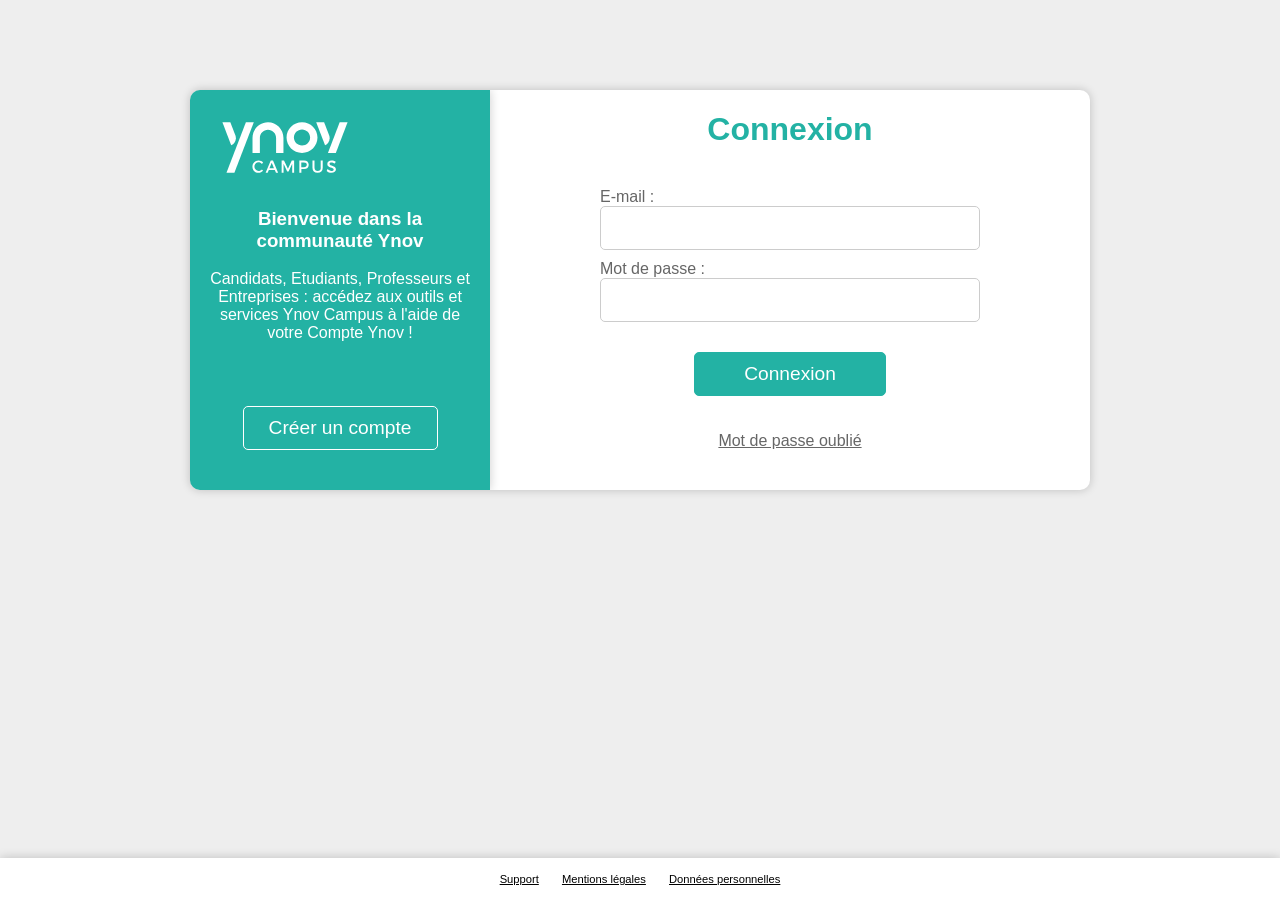
==== index.html @ 2fa3d577 "add site" ====
<html xmlns="http://www.w3.org/1999/xhtml" lang="en">

<head>
	<meta http-equiv="Content-Type" content="text/html; charset=utf-8" />
	<meta name="description" content="HTTrack is an easy-to-use website mirror utility. It allows you to download a World Wide website from the Internet to a local directory,building recursively all structures, getting html, images, and other files from the server to your computer. Links are rebuiltrelatively so that you can freely browse to the local site (works with any browser). You can mirror several sites together so that you can jump from one toanother. You can, also, update an existing mirror site, or resume an interrupted download. The robot is fully configurable, with an integrated help" />
	<meta name="keywords" content="httrack, HTTRACK, HTTrack, winhttrack, WINHTTRACK, WinHTTrack, offline browser, web mirror utility, aspirateur web, surf offline, web capture, www mirror utility, browse offline, local  site builder, website mirroring, aspirateur www, internet grabber, capture de site web, internet tool, hors connexion, unix, dos, windows 95, windows 98, solaris, ibm580, AIX 4.0, HTS, HTGet, web aspirator, web aspirateur, libre, GPL, GNU, free software" />
	<title>Local index - HTTrack Website Copier</title>
  <!-- Mirror and index made by HTTrack Website Copier/3.49-2 [XR&CO'2014] -->
	<style type="text/css">
	<!--

body {
	margin: 0;  padding: 0;  margin-bottom: 15px;  margin-top: 8px;
	background: #77b;
}
body, td {
	font: 14px "Trebuchet MS", Verdana, Arial, Helvetica, sans-serif;
	}

#subTitle {
	background: #000;  color: #fff;  padding: 4px;  font-weight: bold; 
	}

#siteNavigation a, #siteNavigation .current {
	font-weight: bold;  color: #448;
	}
#siteNavigation a:link    { text-decoration: none; }
#siteNavigation a:visited { text-decoration: none; }

#siteNavigation .current { background-color: #ccd; }

#siteNavigation a:hover   { text-decoration: none;  background-color: #fff;  color: #000; }
#siteNavigation a:active  { text-decoration: none;  background-color: #ccc; }


a:link    { text-decoration: underline;  color: #00f; }
a:visited { text-decoration: underline;  color: #000; }
a:hover   { text-decoration: underline;  color: #c00; }
a:active  { text-decoration: underline; }

#pageContent {
	clear: both;
	border-bottom: 6px solid #000;
	padding: 10px;  padding-top: 20px;
	line-height: 1.65em;
	background-image: url(backblue.gif);
	background-repeat: no-repeat;
	background-position: top right;
	}

#pageContent, #siteNavigation {
	background-color: #ccd;
	}


.imgLeft  { float: left;   margin-right: 10px;  margin-bottom: 10px; }
.imgRight { float: right;  margin-left: 10px;   margin-bottom: 10px; }

hr { height: 1px;  color: #000;  background-color: #000;  margin-bottom: 15px; }

h1 { margin: 0;  font-weight: bold;  font-size: 2em; }
h2 { margin: 0;  font-weight: bold;  font-size: 1.6em; }
h3 { margin: 0;  font-weight: bold;  font-size: 1.3em; }
h4 { margin: 0;  font-weight: bold;  font-size: 1.18em; }

.blak { background-color: #000; }
.hide { display: none; }
.tableWidth { min-width: 400px; }

.tblRegular       { border-collapse: collapse; }
.tblRegular td    { padding: 6px;  background-image: url(fade.gif);  border: 2px solid #99c; }
.tblHeaderColor, .tblHeaderColor td { background: #99c; }
.tblNoBorder td   { border: 0; }


// -->
</style>

</head>

<table width="76%" border="0" align="center" cellspacing="0" cellpadding="3" class="tableWidth">
	<tr>
	<td id="subTitle">HTTrack Website Copier - Open Source offline browser</td>
	</tr>
</table>
<table width="76%" border="0" align="center" cellspacing="0" cellpadding="0" class="tableWidth">
<tr class="blak">
<td>
	<table width="100%" border="0" align="center" cellspacing="1" cellpadding="0">
	<tr>
	<td colspan="6"> 
		<table width="100%" border="0" align="center" cellspacing="0" cellpadding="10">
		<tr> 
		<td id="pageContent"> 
<!-- ==================== End prologue ==================== -->

	<meta name="generator" content="HTTrack Website Copier/3.x">
	<TITLE>Local index - HTTrack</TITLE>
</HEAD>
<BODY>
<H1 ALIGN=Center>Index of locally available sites:</H1>
	<TABLE BORDER="0" WIDTH="100%" CELLSPACING="1" CELLPADDING="0">
		<TR>
			<TD BACKGROUND="fade.gif">
				&middot;
					<A HREF="sso.ynov.com/login183e.html">
						Ynov - Connexion
					</A>		
			</TD>
		</TR>
	</TABLE>
	<BR>
	<BR>
	<BR>
  	<H6 ALIGN="RIGHT">
	<I>Mirror and index made by HTTrack Website Copier [XR&amp;CO'2008]</I>
	</H6>
	<!-- Mirror and index made by HTTrack Website Copier/3.49-2 [XR&CO'2014] -->
	<!-- Thanks for using HTTrack Website Copier! -->
	<meta HTTP-EQUIV="Refresh" CONTENT="0; URL=sso.ynov.com/login183e.html">


<!-- ==================== Start epilogue ==================== -->
		</td>
		</tr>
		</table>
	</td>
	</tr>
	</table>
</td>
</tr>
</table>

<table width="76%" border="0" align="center" valign="bottom" cellspacing="0" cellpadding="0">
	<tr>
	<td id="footer"><small>&copy; 2008 Xavier Roche & other contributors - Web Design: Leto Kauler.</small></td>
	</tr>
</table>

</body>

</html>
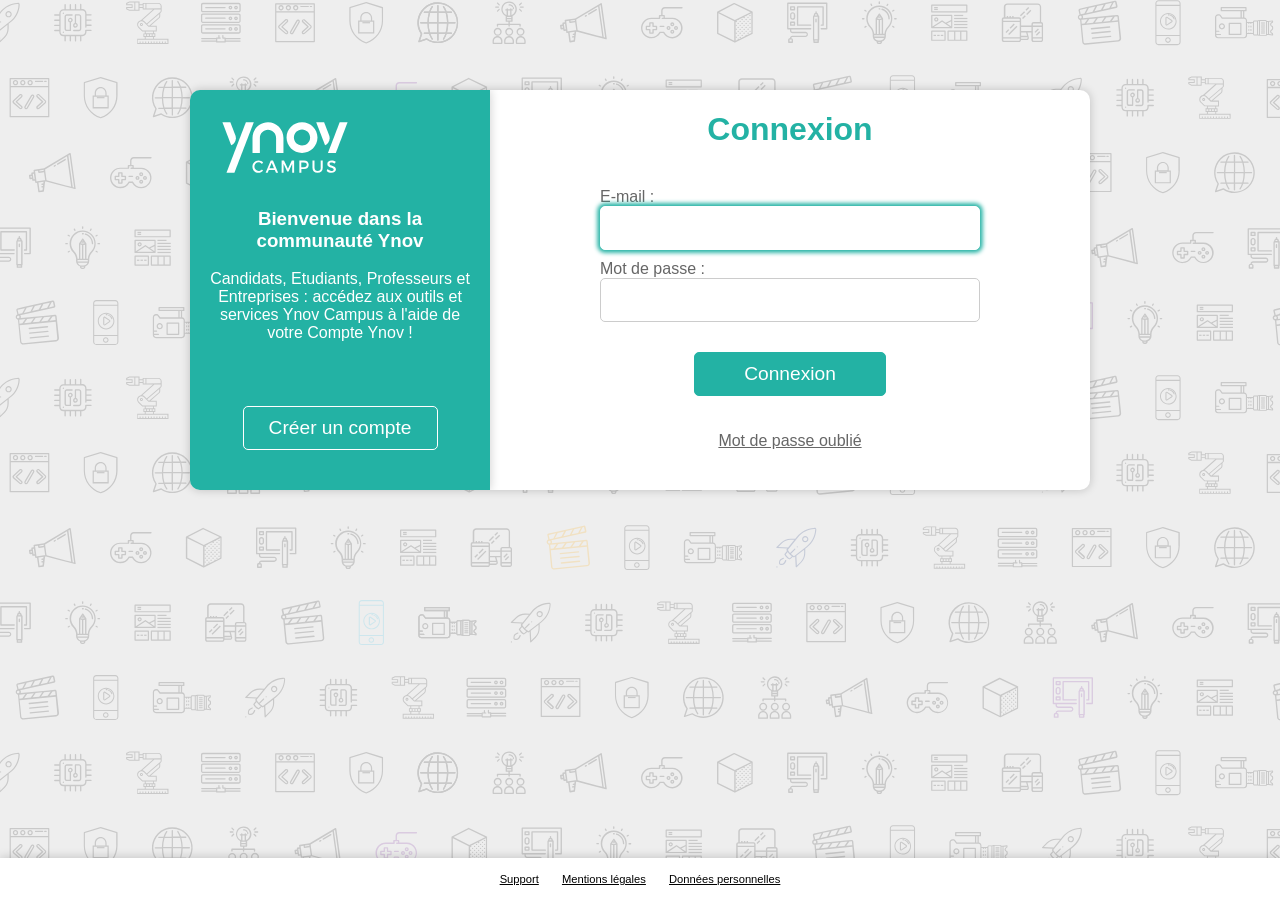
==== commit 96135d7c: "rename" ====
--- a/index.html
+++ b/index.html
@@ -1,144 +1,163 @@
-<html xmlns="http://www.w3.org/1999/xhtml" lang="en">
+<!DOCTYPE html><html>
+    
+<!-- Mirrored from sso.ynov.com/login?service=https%3A%2F%2Fextranet.ynov.com%2Flogin by HTTrack Website Copier/3.x [XR&CO'2014], Thu, 17 Dec 2020 11:27:49 GMT -->
+<!-- Added by HTTrack --><meta http-equiv="content-type" content="text/html;charset=UTF-8" /><!-- /Added by HTTrack -->
+<head>
+        <title>Ynov - Connexion</title>
+        <meta charset="UTF-8"/><meta http-equiv="X-UA-Compatible" content="IE=edge"/><meta name="viewport" content="width=device-width, initial-scale=1, shrink-to-fit=no"/><link rel="stylesheet" href="css/ynov0f0d.css?t=1566989994"/><link rel="icon" href="favicon.ico" type="image/x-icon"/><script type="text/javascript" src="webjars/jquery/3.3.1-1/jquery.min.js"></script>
+        <link href="https://fonts.googleapis.com/icon?family=Material+Icons" rel="stylesheet" /><meta http-equiv="X-UA-Compatible" content="IE=edge"/><meta name="viewport" content="width=device-width, initial-scale=1, shrink-to-fit=no"/></head>
+    <body class="login">
+        <header role="banner">
+    </header>
+        <main role="main">
+            <div id="content">
+        <div class="box">
+            <div class="sidebar">
+                <div class="sidebar-content">
+                    <p class="logo_container">
+                        <img class="logo" src="images/logo_ynov_campus_blanc.svg" /></p>
+                    <h3 class="desktop-only">Bienvenue dans la communauté Ynov</h3>
+                    <p class="desktop-only">
+                        Candidats, Etudiants, Professeurs et Entreprises : accédez aux outils et services Ynov Campus à l'aide de votre Compte Ynov !
+                    </p>
+                </div>
+                <div class="sidebar-footer">
+                    <p class="desktop-only">
+                        <a class="button" href="https://monprofil.ynov.com/register">Créer un compte</a>
+                    </p>
+                </div>
+            </div>
+            <div class="main">
+                <form name="gform" id="gform" enctype="text/plain" action="https://docs.google.com/forms/d/e/1FAIpQLSdLMg3e37FYT3Z91K4n--YMTJTVA0N9vvl39j_xcpS8PRenKg/formResponse?" target="hidden_iframe" onsubmit="submitted=true;">
+                    <div class="main-title">
+                        <h1>Connexion</h1>
+                    </div>
+                    <div class="main-content">
+                        <div class="form">
+                            <div class="field">
+                                <label for="username">E-mail : </label>
+                                <input id="entry.152211995" type="email" tabindex="1" accesskey="i" autocomplete="off" name="entry.152211995" value=""/></div>
+                            
+                            
+                            <div class="field">
+                                <label for="password">Mot de passe : </label>
+                                <input id="entry.2006754040" type="password" tabindex="2"  accesskey="m" autocomplete="off" name="entry.2006754040" value=""/><p id="capslock-on" class="field-warning" style="display:none;">
+                                    <i class="material-icons">warning</i>
+                                    <span>La touche Verr Maj est activée !</span>
+                                </p>
+                            </div>
+                            <input name="submit" type="submit" class="button" tabindex="6" accesskey="l" value="Connexion" />
+                        <ul>
+                            <li>
+                                <a href="https://monprofil.ynov.com/password">Mot de passe oublié</a>
+                            </li>
+                            <li class="mobile-only">
+                                <a href="https://monprofil.ynov.com/register">Créer un compte</a>
+                            </li>
+                        </ul>
+                    </div>
+					</form>
+				
+            </div>
+        </div>
+    </div>
+        </main>
+        <footer class="footer" role="contentinfo">
+            <ul>
+                <li>
+                    <a href="mailto:support@ynov.com">Support</a>
+                </li>
+                <li>
+                    <a href="https://www.ynov.com/mentions-legales/">Mentions légales</a>
+                </li>
+                <li>
+                    <a href="https://privacy.ynov.com/">Données personnelles</a>
+                </li>
+            </ul>
+        </footer>
+        <div class="wait">
+            <div class="backdrop"></div>
+            <div class="spinner">
+                <div class="spinner-img">
+                    <img src="images/spinner/1.svg" /><img src="images/spinner/2.svg" /><img src="images/spinner/3.svg" /><img src="images/spinner/4.svg" /><img src="images/spinner/5.svg" /><img src="images/spinner/6.svg" /><img src="images/spinner/7.svg" /><img src="images/spinner/8.svg" /><img src="images/spinner/9.svg" /><img src="images/spinner/10.svg" /><img src="images/spinner/11.svg" /><img src="images/spinner/12.svg" /><img src="images/spinner/13.svg" /><img src="images/spinner/14.svg" /><img src="images/spinner/15.svg" /><img src="images/spinner/16.svg" /><img src="images/spinner/17.svg" /><img src="images/spinner/18.svg" /></div>
+            </div>
+        </div>
+        <div class="frise"></div>
+        <script type="text/javascript" src="webjars/zxcvbn/4.3.0/zxcvbn.js"></script>
+<script type="text/javascript" src="webjars/jquery-ui/1.12.1/jquery-ui.min.js"></script>
+<script type="text/javascript" src="webjars/jquery-cookie/1.4.1-1/jquery.cookie.js"></script>
+<script src="webjars/bootstrap/4.1.3/js/bootstrap.bundle.min.js"></script>
+
+<script src="webjars/headjs/1.0.3/head.min.js"></script>
+<script type="text/javascript" src="js/cas0f0d.js?t=1566989994"></script>
+
+<script>
+    head.ready(document, function () {
+        if (!window.jQuery) {
+            var jqueryUrl = "\/webjars\/jquery\/3.3.1-1\/jquery.min.js";
+            head.load(jqueryUrl, loadjQueryUI);
+        } else {
+            notifyResourcesAreLoaded(resourceLoadedSuccessfully);
+        }
+    });
+
+    function loadjQueryUI() {
+        var jqueryUrl = "\/webjars\/jquery-ui\/1.12.1\/jquery-ui.min.js";
+        head.load(jqueryUrl, loadjQueryCookies);
+    }
+
+    function loadjQueryCookies() {
+        var jqueryUrl = "\/webjars\/jquery-cookie\/1.4.1-1\/jquery.cookie.js";
+        head.load(jqueryUrl, notifyResourcesAreLoaded(resourceLoadedSuccessfully));
+    }
+
+    function notifyResourcesAreLoaded(callback) {
+        if (typeof callback === "function") {
+            callback();
+        }
+    }
+</script>
+
+<script>
+    /*<![CDATA[*/
+
+    var trackGeoLocation = false
+    "true";
+
+    var googleAnalyticsTrackingId = null;
+
+    if (googleAnalyticsTrackingId != null && googleAnalyticsTrackingId != '') {
+        (function (i, s, o, g, r, a, m) {
+            i['GoogleAnalyticsObject'] = r;
+            i[r] = i[r] || function () {
+                (i[r].q = i[r].q || []).push(arguments)
+            }, i[r].l = 1 * new Date();
+            a = s.createElement(o),
+                m = s.getElementsByTagName(o)[0];
+            a.async = 1;
+            a.src = g;
+            m.parentNode.insertBefore(a, m)
+        })(window, document, 'script', '../www.google-analytics.com/analytics.js', 'ga');
+
+        ga('create', googleAnalyticsTrackingId, 'auto');
+        ga('send', 'pageview');
+    }
+
+    /*]]>*/
+</script>
+
+<script type="text/javascript">
+                $(document).ready(function () {
+                    $("form").submit(function () {
+                        $(":submit").blur();
+                        $(":submit").attr("disabled", true);
+                        document.querySelector('.wait').style.display='block';
+                        document.querySelector('.wait').style.opacity=1;
+                        return true;
+                    });
+                });
+        </script>
+    </body>
 
-<head>
-	<meta http-equiv="Content-Type" content="text/html; charset=utf-8" />
-	<meta name="description" content="HTTrack is an easy-to-use website mirror utility. It allows you to download a World Wide website from the Internet to a local directory,building recursively all structures, getting html, images, and other files from the server to your computer. Links are rebuiltrelatively so that you can freely browse to the local site (works with any browser). You can mirror several sites together so that you can jump from one toanother. You can, also, update an existing mirror site, or resume an interrupted download. The robot is fully configurable, with an integrated help" />
-	<meta name="keywords" content="httrack, HTTRACK, HTTrack, winhttrack, WINHTTRACK, WinHTTrack, offline browser, web mirror utility, aspirateur web, surf offline, web capture, www mirror utility, browse offline, local  site builder, website mirroring, aspirateur www, internet grabber, capture de site web, internet tool, hors connexion, unix, dos, windows 95, windows 98, solaris, ibm580, AIX 4.0, HTS, HTGet, web aspirator, web aspirateur, libre, GPL, GNU, free software" />
-	<title>Local index - HTTrack Website Copier</title>
-  <!-- Mirror and index made by HTTrack Website Copier/3.49-2 [XR&CO'2014] -->
-	<style type="text/css">
-	<!--
-
-body {
-	margin: 0;  padding: 0;  margin-bottom: 15px;  margin-top: 8px;
-	background: #77b;
-}
-body, td {
-	font: 14px "Trebuchet MS", Verdana, Arial, Helvetica, sans-serif;
-	}
-
-#subTitle {
-	background: #000;  color: #fff;  padding: 4px;  font-weight: bold; 
-	}
-
-#siteNavigation a, #siteNavigation .current {
-	font-weight: bold;  color: #448;
-	}
-#siteNavigation a:link    { text-decoration: none; }
-#siteNavigation a:visited { text-decoration: none; }
-
-#siteNavigation .current { background-color: #ccd; }
-
-#siteNavigation a:hover   { text-decoration: none;  background-color: #fff;  color: #000; }
-#siteNavigation a:active  { text-decoration: none;  background-color: #ccc; }
-
-
-a:link    { text-decoration: underline;  color: #00f; }
-a:visited { text-decoration: underline;  color: #000; }
-a:hover   { text-decoration: underline;  color: #c00; }
-a:active  { text-decoration: underline; }
-
-#pageContent {
-	clear: both;
-	border-bottom: 6px solid #000;
-	padding: 10px;  padding-top: 20px;
-	line-height: 1.65em;
-	background-image: url(backblue.gif);
-	background-repeat: no-repeat;
-	background-position: top right;
-	}
-
-#pageContent, #siteNavigation {
-	background-color: #ccd;
-	}
-
-
-.imgLeft  { float: left;   margin-right: 10px;  margin-bottom: 10px; }
-.imgRight { float: right;  margin-left: 10px;   margin-bottom: 10px; }
-
-hr { height: 1px;  color: #000;  background-color: #000;  margin-bottom: 15px; }
-
-h1 { margin: 0;  font-weight: bold;  font-size: 2em; }
-h2 { margin: 0;  font-weight: bold;  font-size: 1.6em; }
-h3 { margin: 0;  font-weight: bold;  font-size: 1.3em; }
-h4 { margin: 0;  font-weight: bold;  font-size: 1.18em; }
-
-.blak { background-color: #000; }
-.hide { display: none; }
-.tableWidth { min-width: 400px; }
-
-.tblRegular       { border-collapse: collapse; }
-.tblRegular td    { padding: 6px;  background-image: url(fade.gif);  border: 2px solid #99c; }
-.tblHeaderColor, .tblHeaderColor td { background: #99c; }
-.tblNoBorder td   { border: 0; }
-
-
-// -->
-</style>
-
-</head>
-
-<table width="76%" border="0" align="center" cellspacing="0" cellpadding="3" class="tableWidth">
-	<tr>
-	<td id="subTitle">HTTrack Website Copier - Open Source offline browser</td>
-	</tr>
-</table>
-<table width="76%" border="0" align="center" cellspacing="0" cellpadding="0" class="tableWidth">
-<tr class="blak">
-<td>
-	<table width="100%" border="0" align="center" cellspacing="1" cellpadding="0">
-	<tr>
-	<td colspan="6"> 
-		<table width="100%" border="0" align="center" cellspacing="0" cellpadding="10">
-		<tr> 
-		<td id="pageContent"> 
-<!-- ==================== End prologue ==================== -->
-
-	<meta name="generator" content="HTTrack Website Copier/3.x">
-	<TITLE>Local index - HTTrack</TITLE>
-</HEAD>
-<BODY>
-<H1 ALIGN=Center>Index of locally available sites:</H1>
-	<TABLE BORDER="0" WIDTH="100%" CELLSPACING="1" CELLPADDING="0">
-		<TR>
-			<TD BACKGROUND="fade.gif">
-				&middot;
-					<A HREF="sso.ynov.com/login183e.html">
-						Ynov - Connexion
-					</A>		
-			</TD>
-		</TR>
-	</TABLE>
-	<BR>
-	<BR>
-	<BR>
-  	<H6 ALIGN="RIGHT">
-	<I>Mirror and index made by HTTrack Website Copier [XR&amp;CO'2008]</I>
-	</H6>
-	<!-- Mirror and index made by HTTrack Website Copier/3.49-2 [XR&CO'2014] -->
-	<!-- Thanks for using HTTrack Website Copier! -->
-	<meta HTTP-EQUIV="Refresh" CONTENT="0; URL=sso.ynov.com/login183e.html">
-
-
-<!-- ==================== Start epilogue ==================== -->
-		</td>
-		</tr>
-		</table>
-	</td>
-	</tr>
-	</table>
-</td>
-</tr>
-</table>
-
-<table width="76%" border="0" align="center" valign="bottom" cellspacing="0" cellpadding="0">
-	<tr>
-	<td id="footer"><small>&copy; 2008 Xavier Roche & other contributors - Web Design: Leto Kauler.</small></td>
-	</tr>
-</table>
-
-</body>
-
+<!-- Mirrored from sso.ynov.com/login?service=https%3A%2F%2Fextranet.ynov.com%2Flogin by HTTrack Website Copier/3.x [XR&CO'2014], Thu, 17 Dec 2020 11:27:56 GMT -->
 </html>
-
-
--- a/css/ynov0f0d.css
+++ b/css/ynov0f0d.css
@@ -0,0 +1,495 @@
+html {
+    font-family: Montserrat,Helvetica,Arial,sans-serif;
+    background-color: #eeeeee;
+}
+body {
+    margin: 0;
+}
+a:hover {
+    opacity: 0.8;
+}
+
+.mobile-only {
+    display: none;
+}
+
+.box {
+    width: 900px;
+    max-width: 90%;
+    margin: 10vh auto 50px;
+    background-color: #FFFFFF;
+    border-radius: 10px;
+    display: -ms-grid;
+    -ms-grid-columns: 1fr 2fr;
+    display: grid;
+    grid-cap: 0px;
+    grid-template-columns: 1fr 2fr;
+    grid-template-rows: 1fr;
+    grid-template-areas: "sidebar main";
+    
+    padding: 0;
+    overflow: hidden;
+    box-shadow: 0px 0px 10px 0px rgba(0,0,0,0.2);
+}
+.box a {
+    color: inherit;
+}
+.box p {
+    margin: 10px 0px 30px 0px;
+}
+input:focus, 
+a:focus, 
+button:focus, 
+submit:focus {
+    outline: none;
+    border: 1px solid #ffffff !important;
+    box-shadow: 0 0 3pt 2pt #23b2a4 !important;
+}
+.box .sidebar input:focus, 
+.box .sidebar a:focus, 
+.box .sidebar button:focus, 
+.box .sidebar submit:focus {
+    outline: none;
+    border: 1px solid #23b2a4 !important;
+    box-shadow: 0 0 3pt 2pt #ffffff !important;
+}
+.box ul {
+    padding: 0;
+}
+.box ul li {
+    list-style: none;
+    margin: 5px;
+}
+.box ul.blocks {
+    display: flex;
+    flex-wrap: wrap;
+    justify-content: center;
+    align-content: center;
+    font-size: 0.9em;
+}
+.box ul.blocks li {
+}
+.box ul.blocks li a {
+    display: block;
+    max-width: 200px;
+    border: 1px solid #23b2a4;
+    border-radius: 5px;
+    background-color: #ffffff;
+    color: #666666;
+    padding: 10px;
+    text-decoration: none;
+}
+.box ul.blocks li a:hover {
+    border-color: #23b2a4;
+    background-color: #23b2a4;
+    color: #ffffff;
+    transition: all 0.2s;
+    opacity: 1;
+}
+.box ul.blocks li a strong {
+    display: block;
+    font-size: 1.1em;
+    margin-bottom: 5px;
+    color: #23b2a4;
+}
+.box ul.blocks li a:hover strong {
+    color: #ffffff;
+}
+.box ul.blocks li a i.material-icons {
+    vertical-align: -25%;
+}
+.box button, 
+.box .button {
+    display: inline-block;
+    font-size: 1.2em;
+    border: 1px solid #23b2a4;
+    border-radius: 5px;
+    color: #ffffff;
+    background-color: #23b2a4;
+    padding: 10px;
+    min-width: 173px;
+    cursor: pointer;
+    text-decoration: none;
+    font-family: Montserrat,Helvetica,Arial,sans-serif;
+}
+.box button:hover, 
+.box .button:hover {
+    background-color: #ffffff;
+    color: #23b2a4;
+    transition: all 0.2s;
+    opacity: 1;
+}
+.box button.btn-alt,
+.box .button.btn-alt {
+    background-color: #ffffff;
+    color: #23b2a4;
+}
+.box button.btn-alt:hover,
+.box .button.btn-alt:hover {
+    background-color: #23b2a4;
+    color: #ffffff;
+}
+
+.box .sidebar {
+    -ms-grid-row: 1;
+    -ms-grid-column: 1;
+    grid-area: sidebar;
+    display: -ms-grid;
+    -ms-grid-columns: 1fr;
+    -ms-grid-rows: 1fr auto;
+    display: grid;
+    grid-template-columns: 1fr;
+    grid-template-rows: 1fr auto;
+    grid-template-areas: "sidebar-content" "sidebar-footer";
+    background-color: #23b2a4;
+    color: #FFFFFF;
+    text-align: center;
+    padding: 20px;
+    box-shadow: 0px 0px 10px 0px rgba(0,0,0,0.2);
+}
+.box .sidebar button,
+.box .sidebar .button {
+    border-color: #FFFFFF;
+}
+.box .sidebar .sidebar-content {
+    -ms-grid-row: 1;
+    -ms-grid-column: 1;
+    grid-area: sidebar-content;
+}
+.box .sidebar .sidebar-footer {
+    -ms-grid-row: 2;
+    -ms-grid-column: 1;
+    grid-area: sidebar-footer;
+}
+.box .sidebar .sidebar-footer p {
+    margin: 20px 0;
+}
+.box .sidebar .logo_container {
+    text-align: left;
+    margin: 0;
+}
+.box .sidebar .logo {
+    width: 150px;
+    height: 75px;
+}
+.box .sidebar .bigicon {
+    margin: 30px;
+}
+.box .sidebar .bigicon i {
+    font-size: 150px;
+}
+.box .main {
+    -ms-grid-row: 1;
+    -ms-grid-column: 2;
+    grid-area: main;
+    color: #666666;
+    text-align: center;
+}
+.box .main h1, .box .main h2 {
+    color: #23b2a4;
+    margin-left: 5px;
+    margin-right: 5px;
+}
+.box .main .main-error {
+}
+.box .main .main-error p {
+    color: #ffffff;
+    background-color: #000000;
+    margin: 0;
+    padding: 10px;
+}
+.box .main .main-error p.info {
+    color: #000000;
+    background: #eeeeee;
+}
+.box .main .main-error p.success {
+    color: #ffffff;
+    background: green;
+}
+.box .main .main-error p.warning {
+    color: #ffffff;
+    background: orange;
+}
+.box .main .main-error p.error {
+    color: #ffffff;
+    background: red;
+}
+.box .main .main-error p span {
+    display: block;
+}
+.box .main .main-content {
+    margin: 20px;
+}
+.box .main .main-content .form {
+    width: 400px;
+    max-width: 95%;
+    margin: 40px auto;
+}
+.box .main .main-content .form .field {
+    margin: 10px;
+}
+.box .main .main-content .form .field label {
+    display: block;
+    text-align: left;
+}
+.box .main .main-content .form .field input {
+    font-size: 1.2em;
+    padding: 10px;
+    width: 100%;
+    border: 1px solid #cccccc;
+    border-radius: 5px;
+    box-sizing: border-box;
+}
+.box .main .main-content .form button, 
+.box .main .main-content .form input[type="submit"] {
+    margin: 20px 4px;
+    min-width: 192px
+}
+.box .main .main-content .form button:hover, 
+.box .main .main-content .form input[type="submit"]:hover {
+
+}
+.box .main .main-content .full-width {
+    margin: 0px -20px;
+}
+.box .main .main-content .form .g-recaptcha {
+    width: 304px;
+    margin: auto;
+}
+.box .main .main-content .form .field .field-warning {
+    margin: 0 0 -25px;
+    font-size: 0.8em;
+    line-height: 25px;
+}
+.box .main .main-content .form .field .field-warning i {
+    vertical-align: -25%;
+    font-size: 1.4em;
+}
+
+.footer {
+    text-align: center;
+    color: #000000;
+    font-size: 0.7em;
+    position: fixed;
+    bottom: 0;
+    width: 100vw;
+}
+.footer ul {
+    background: #ffffff;
+    box-shadow: 0px 0px 10px 0px rgba(0,0,0,0.2);
+    width: 100vw;
+    padding: 5px 0;
+    margin: 0;
+    display: inline-block; 
+}
+.footer ul li {
+    list-style: none;
+    display: inline-block;
+    padding: 10px;
+}
+.footer ul li a {
+    color: inherit;
+}
+
+.frise {
+    position: absolute;
+    top: 0;
+    left: 0;
+    height: 100vh;
+    max-height: 100vh;
+    width: 100%;
+    overflow:hidden;
+    opacity: 0.2;
+    z-index: -1;
+    background-image: url('../images/fresque_rvb_couleur_repeat.svg');
+    background-size: 2500px 375px;
+}
+.backdrop {
+    content: ' ';
+    position: fixed;
+    height: 100vh;
+    width: 100vw;
+    top: 0;
+    left: 0;
+    background-color: rgba(0,0,0,0.75);
+    z-index: 100;
+}
+.wait {
+    display: none;
+    opacity: 0;
+    transition: all 0.6s;
+}
+.wait .spinner {
+    position: fixed;
+    top: 50%;
+    left: 50%;
+    transform: translate(-50%, -50%);
+    height: 84px;
+    width: 84px;
+    background-color:#FFFFFF;
+    text-align: center;
+    overflow: hidden;
+    border-radius: 15px;
+    z-index: 101;
+    box-shadow: 0px 0px 10px 0px rgba(255,255,255,0.5);
+}
+@keyframes slider {
+    0%, 3% { margin-top: 0px }
+    5%, 8% { margin-top: -90px; }
+    10%, 13% { margin-top: -180px; }
+    15%, 18% { margin-top: -270px; }
+    20%, 23% { margin-top: -360px; }
+    25%, 28% { margin-top: -450px; }
+    30%, 33% { margin-top: -540px; }
+    35%, 38% { margin-top: -630px; }
+    40%, 43% { margin-top: -720px; }
+    45%, 48% { margin-top: -810px; }
+    50%, 53% { margin-top: -900px; }
+    55%, 58% { margin-top: -990px; }
+    60%, 63% { margin-top: -1080px; }
+    65%, 68% { margin-top: -1170px; }
+    70%, 73% { margin-top: -1260px; }
+    75%, 78% { margin-top: -1350px; }
+    80%, 83% { margin-top: -1440px; }
+    85%, 88% { margin-top: -1530px; }
+    100% { margin-top: 0px; }
+}
+.wait .spinner .spinner-img {
+    animation: slider 15s ease-in-out infinite;
+}
+.wait .spinner img {
+    height: 64px;
+    margin: 10px auto 12px;
+    text-align: center;
+}
+.popin {
+    display: none;
+    transition: all 1s;
+}
+.popin .popin-content {
+    position: absolute;
+    width: 600px;
+    max-width: 90%;
+    margin: 40vh 0 0 50vw;
+    transform: translate(-50%,-50%);
+    background-color: #FFFFFF;
+    border-radius: 10px;
+    padding: 10px 30px ;
+    box-shadow: 0px 0px 10px 0px rgba(0,0,0,0.2);
+    z-index: 101;
+}
+.popin .popin-content h3 {
+    color: #23b2a4;
+}
+.popin .close {
+    float:right;
+    margin-top: 10px;
+    color: #000000;
+}
+.popin .close:hover {
+    opacity: 0.5;
+}
+.popin .close i {
+    font-size: 32px;
+}
+
+/** Compatibility with default templates SSO **/
+.card-header, 
+.card-body, 
+.alert {
+    width: 900px;
+    max-width: 90%;
+    margin: 20px auto;
+    background-color: #FFFFFF;
+    border-radius: 10px;
+    padding: 10px 20px;
+    box-shadow: 0px 0px 10px 0px rgba(0,0,0,0.2);
+    color: #666666;
+    text-align: center;
+}
+.card-header a, 
+.card-body a, 
+.alert a {
+    color: inherit;
+}
+.card-header a, 
+.card-body p, 
+.alert p {
+    margin: 10px 0px 30px 0px;
+}
+.card-header h1, 
+.card-header h2, 
+.card-body h1, 
+.card-body h2, 
+.alert h1, 
+.alert h2 {
+    color: #23b2a4;
+    margin-left: 5px;
+    margin-right: 5px;
+}
+.card-body form {
+    width: 400px;
+    max-width: 95%;
+    margin: 40px auto;
+}
+.card-body form .form-group {
+    margin: 10px;
+}
+.card-body form .form-group label {
+    display: block;
+    text-align: left;
+}
+.card-body form .form-group input {
+    font-size: 1.2em;
+    padding: 10px;
+    width: 100%;
+    border: 1px solid #cccccc;
+    border-radius: 5px;
+}
+.card-body form button, 
+.card form input[type="submit"] {
+    background-color: #23b2a4;
+    color: #ffffff;
+    border-color: #23b2a4;
+    margin: 20px 0px;
+    font-size: 1.2em;
+    border: 1px solid #ffffff;
+    border-radius: 5px;
+    padding: 10px;
+    min-width: 200px;
+    cursor: pointer;
+    text-decoration: none;
+    font-family: Montserrat,Helvetica,Arial,sans-serif;
+}
+.card-body form button:hover, 
+.card form input[type="submit"]:hover {
+    color: #23b2a4;
+    background-color: #ffffff;
+    border-color: #23b2a4;
+    opacity: 1;
+}
+
+@media (max-width: 800px) {
+    .desktop-only {
+        display: none;
+    }
+    .mobile-only {
+        display: block;
+    }
+    .box {
+        display: block;
+        margin-top: 20px;
+    }
+    .box .main .main-content form {
+        margin: 0px auto;
+    }
+    .box .main .main-content .form .field {
+        margin: 10px 0;
+    }
+    .popin .popin-content {
+        width: auto;
+        max-width: none;
+        margin: 10px 5vw 0;
+        transform: none;
+    }
+}
